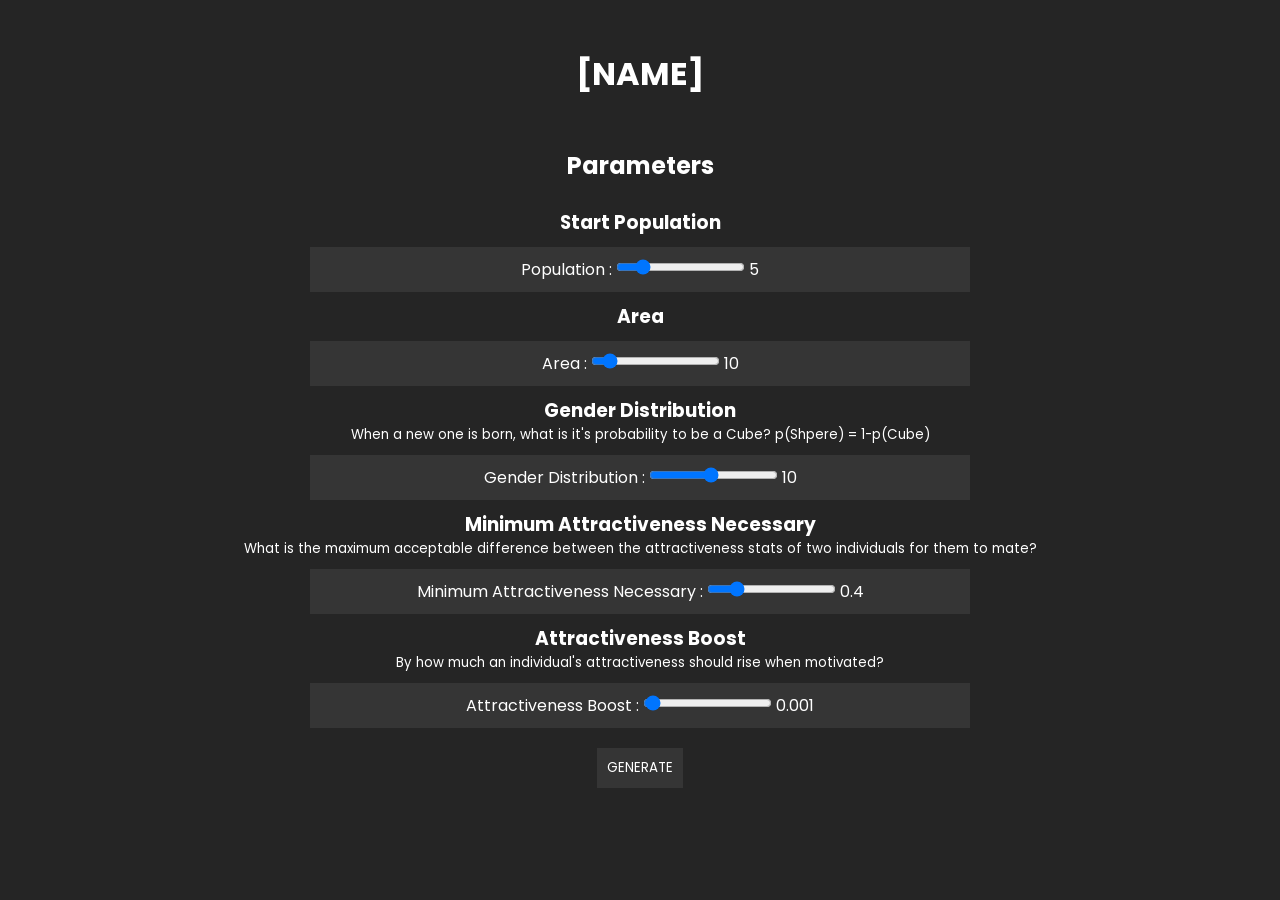
==== index.html @ e4344c67 "interface" ====
<!DOCTYPE html>
<html lang="en">

<head>
    <meta charset="UTF-8">
    <meta name="viewport" content="width=device-width, initial-scale=1.0">
    <link rel="stylesheet" href="./index.css" />
    <title>Name</title>
</head>

<body>

    <h1>[NAME]</h1>
    <h2>Parameters</h2>
    <form action="./sim.html" method="GET">
        <h3>Start Population</h3>
        <div class="form-input">
            <label>Population : </label>
            <input name="pop" type="range" min="0" max="30" step="1" value="5" oninput="this.nextElementSibling.value = this.value" />
            <output>5</output>
        </div>
        <h3>Area</h3>
        <div class="form-input">
            <label>Area : </label>
            <input name="area" type="range" min="0" max="100" step="1" value="10" oninput="this.nextElementSibling.value = this.value" />
            <output>10</output>
        </div>
        <h3>Gender Distribution</h3><small>When a new one is born, what is it's probability to be a Cube? p(Shpere) = 1-p(Cube)</small>
        <div class="form-input">
            <label>Gender Distribution : </label>
            <input name="sexDistrib" type="range" min="0" max="1" step="0.01" value="0.48" oninput="this.nextElementSibling.value = this.value" />
            <output>10</output>
        </div>
        <h3>Minimum Attractiveness Necessary</h3><small>What is the maximum acceptable difference between the attractiveness stats of two individuals for them to mate?</small>
        <div class="form-input">
            <label>Minimum Attractiveness Necessary : </label>
            <input name="man" type="range" min="0" max="2" step="0.1" value="0.4" oninput="this.nextElementSibling.value = this.value" />
            <output>0.4</output>
        </div>
        <h3>Attractiveness Boost</h3><small>By how much an individual's attractiveness should rise when motivated?</small>
        <div class="form-input">
            <label>Attractiveness Boost : </label>
            <input name="aBoost" type="range" min="0" max="0.05" step="0.001" value="0.001" oninput="this.nextElementSibling.value = this.value" />
            <output>0.001</output>
        </div>
        <div class="form-input submit-button">
            <input type="submit" value="GENERATE">
        </div>
    </form>

</body>

</html>
---- index.css ----
@import url('https://fonts.googleapis.com/css2?family=Poppins:ital,wght@0,100;0,200;0,300;0,400;0,500;0,600;0,700;0,800;0,900;1,100;1,200;1,300;1,400;1,500;1,600;1,700;1,800;1,900&display=swap');
* {
    margin: 0;
    background-color: #252525;
    color: white;
    font-family: "Poppins", Helvetica, Arial, sans-serif;
}

h1 {
    text-align: center;
    margin: 50px;
}

h2 {
    text-align: center;
    margin: 25px;
}

.links {
    display: flex;
    align-items: center;
    justify-content: center;
    flex-direction: row;
    flex-wrap: wrap;
    width: 75vw;
    margin: 0 auto;
}

.links a {
    background-color: #353535;
    padding: 10px;
    text-decoration: none;
    margin: 5px;
    transition: ease-in-out .1s
}

.links a:hover {
    background-color: white;
    color: #252525;
}

p {
    width: 75vw;
    margin: 50px auto;
}

form {
    display: flex;
    flex-direction: column;
    align-items: center;
    justify-content: center;
}

.form-input {
    margin: 10px;
    padding: 10px;
    background-color: #353535;
    width: 50%;
    min-width: 420px;
    max-width: 780px;
    text-align: center;
}

.form-input input,
.form-input select {
    cursor: pointer;
}

label,
output {
    background-color: #353535;
}

.submit-button {
    background-color: #252525;
    padding: 0;
}

.submit-button input {
    padding: 10px;
    margin: 0;
    border: none;
    background-color: #353535;
    transition: ease-in-out .1s
}

.submit-button input:hover {
    background-color: white;
    color: #353535;
}
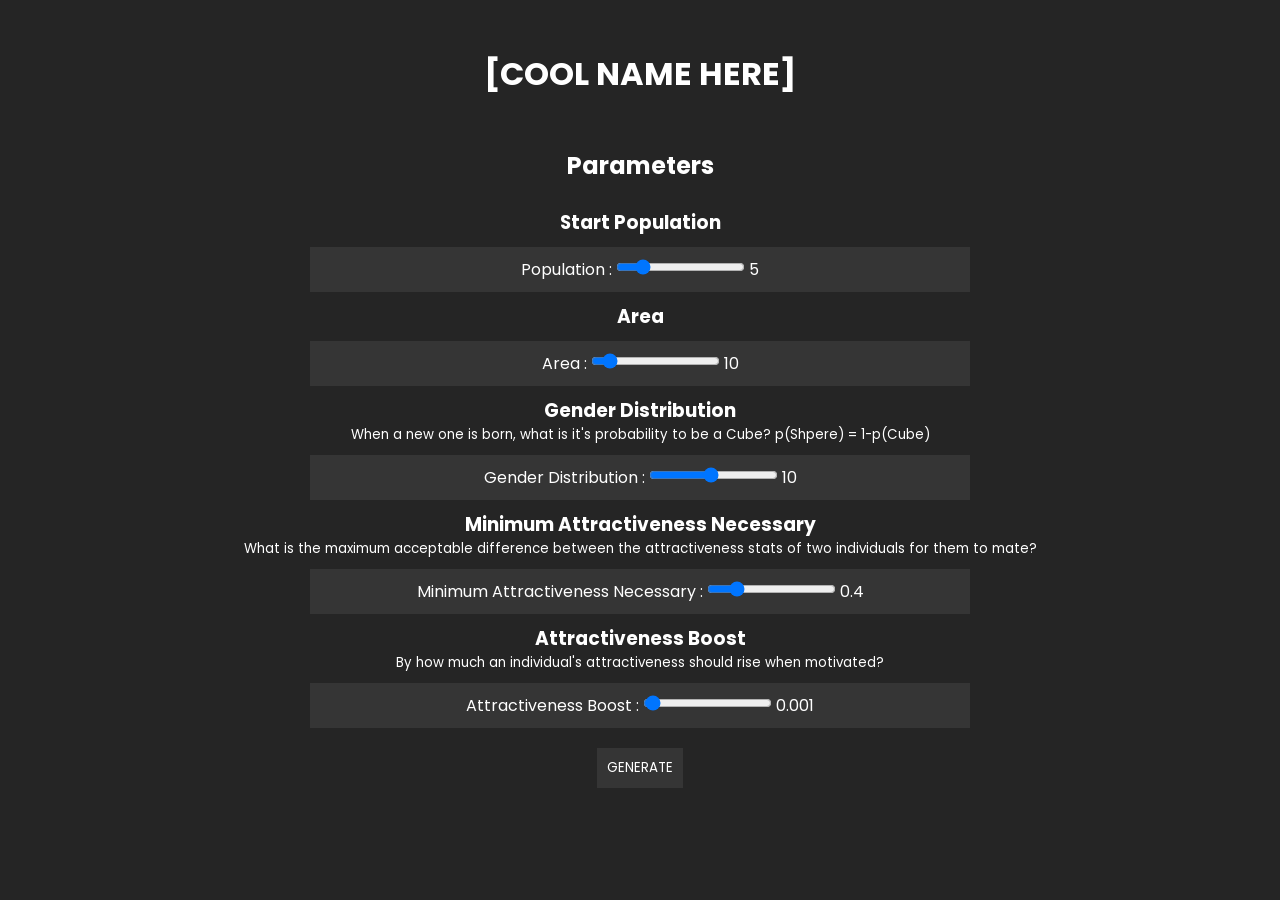
==== commit cf78abc7: "title" ====
--- a/index.html
+++ b/index.html
@@ -10,7 +10,7 @@
 
 <body>
 
-    <h1>[NAME]</h1>
+    <h1>[COOL NAME HERE]</h1>
     <h2>Parameters</h2>
     <form action="./sim.html" method="GET">
         <h3>Start Population</h3>
